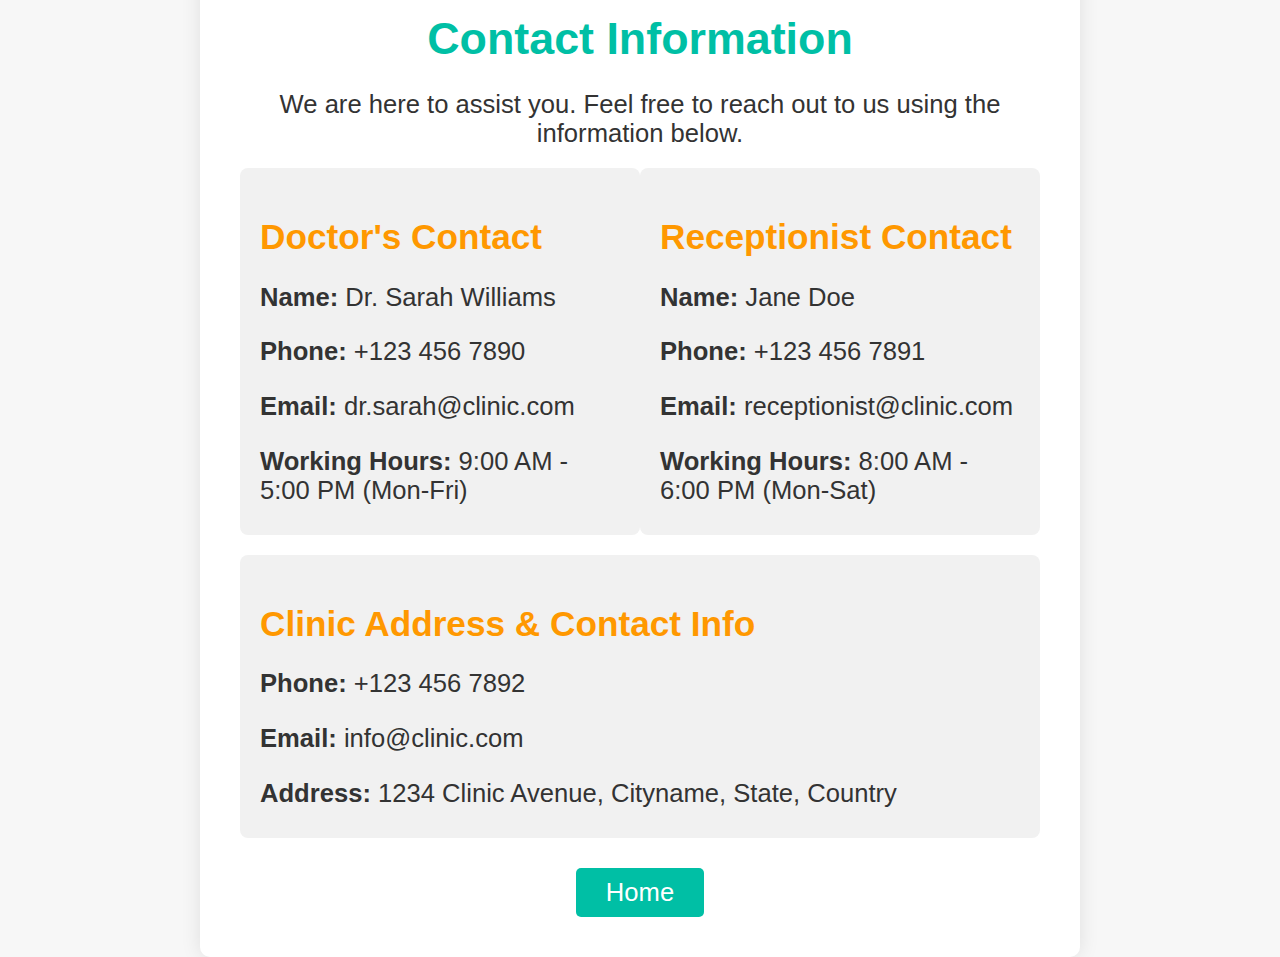
==== contact.html @ 2701c6d0 "Add files via upload" ====
<!DOCTYPE html>
<html lang="en">
<head>
    <meta charset="UTF-8">
    <meta name="viewport" content="width=device-width, initial-scale=1.0">
    <title>Contact Us</title>
    <link rel="stylesheet" href="contact.css">
</head>
<body>
    <div class="contact-container">
        <h1>Contact Information</h1>
        <p>We are here to assist you. Feel free to reach out to us using the information below.</p>

        <div class="contact-info">
            <div class="contact-item">
                <h2>Doctor's Contact</h2>
                <p><strong>Name:</strong> Dr. Sarah Williams</p>
                <p><strong>Phone:</strong> +123 456 7890</p>
                <p><strong>Email:</strong> dr.sarah@clinic.com</p>
                <p><strong>Working Hours:</strong> 9:00 AM - 5:00 PM (Mon-Fri)</p>
            </div>

            <div class="contact-item">
                <h2>Receptionist Contact</h2>
                <p><strong>Name:</strong> Jane Doe</p>
                <p><strong>Phone:</strong> +123 456 7891</p>
                <p><strong>Email:</strong> receptionist@clinic.com</p>
                <p><strong>Working Hours:</strong> 8:00 AM - 6:00 PM (Mon-Sat)</p>
            </div>
        </div>

        <div class="clinic-info">
            <h2>Clinic Address & Contact Info</h2>
            <p><strong>Phone:</strong> +123 456 7892</p>
            <p><strong>Email:</strong> info@clinic.com</p>
            <p><strong>Address:</strong> 1234 Clinic Avenue, Cityname, State, Country</p>
        </div>

        <button onclick="goToHomepage()">Home</button>
    </div>

    <script>
        function goToHomepage() {
            window.location.href = 'homepage.html';
        }
    </script>
</body>
</html>
---- contact.css ----
body {
    font-family: Arial, sans-serif;
    background-color: #f7f7f7;
    margin: 0;
    padding: 0;
    display: flex;
    justify-content: center;
    align-items: center;
    height: 100vh;
}

.contact-container {
    background-color: white;
    padding: 40px;
    border-radius: 10px;
    box-shadow: 0 0 20px rgba(0, 0, 0, 0.1);
    max-width: 800px;
    width: 100%;
    text-align: center;
}

h1 {
    color: #00bfa5;
    font-size: 2.8rem;
    margin-bottom: 20px;
}

p {
    font-size: 1.6rem;
    color: #333;
    margin-bottom: 10px;
}

.contact-info {
    display: flex;
    justify-content: space-between;
    margin: 20px 0;
}

.contact-item {
    background-color: #f1f1f1;
    padding: 20px;
    border-radius: 8px;
    width: 45%;
    text-align: left;
}

h2 {
    color: #ff9800;
    font-size: 2.2rem;
    margin-bottom: 10px;
}

.clinic-info {
    margin-top: 20px;
    background-color: #f1f1f1;
    padding: 20px;
    border-radius: 8px;
    text-align: left;
}

button {
    margin-top: 30px;
    padding: 10px 30px;
    font-size: 1.6rem;
    background-color: #00bfa5;
    color: white;
    border: none;
    border-radius: 5px;
    cursor: pointer;
    transition: background-color 0.3s ease;
}

button:hover {
    background-color: #ff9800;
}

@media (max-width: 768px) {
    .contact-info {
        flex-direction: column;
        gap: 20px;
    }

    .contact-item, .clinic-info {
        width: 100%;
    }
}
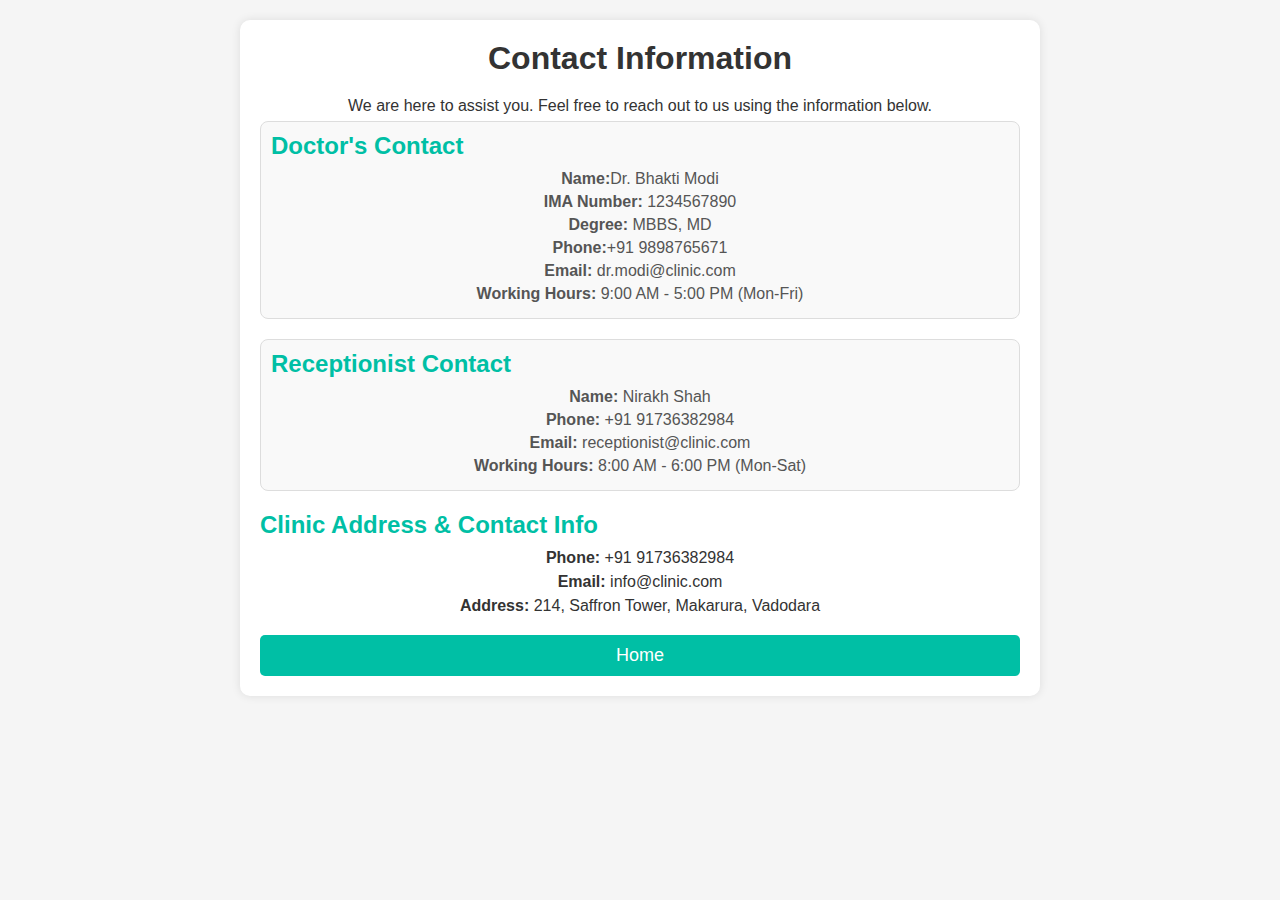
==== commit 7d87d16f: "Add files via upload" ====
--- a/contact.html
+++ b/contact.html
@@ -14,16 +14,18 @@
         <div class="contact-info">
             <div class="contact-item">
                 <h2>Doctor's Contact</h2>
-                <p><strong>Name:</strong> Dr. Sarah Williams</p>
-                <p><strong>Phone:</strong> +123 456 7890</p>
-                <p><strong>Email:</strong> dr.sarah@clinic.com</p>
+                <p><strong>Name:</strong>Dr. Bhakti Modi</p>
+                <p><strong>IMA Number:</strong> 1234567890</p>
+                <p><strong>Degree:</strong> MBBS, MD</p>
+                <p><strong>Phone:</strong>+91 9898765671</p>
+                <p><strong>Email:</strong> dr.modi@clinic.com</p>
                 <p><strong>Working Hours:</strong> 9:00 AM - 5:00 PM (Mon-Fri)</p>
             </div>
 
             <div class="contact-item">
                 <h2>Receptionist Contact</h2>
-                <p><strong>Name:</strong> Jane Doe</p>
-                <p><strong>Phone:</strong> +123 456 7891</p>
+                <p><strong>Name:</strong> Nirakh Shah</p>
+                <p><strong>Phone:</strong> +91 91736382984</p>
                 <p><strong>Email:</strong> receptionist@clinic.com</p>
                 <p><strong>Working Hours:</strong> 8:00 AM - 6:00 PM (Mon-Sat)</p>
             </div>
@@ -31,9 +33,9 @@
 
         <div class="clinic-info">
             <h2>Clinic Address & Contact Info</h2>
-            <p><strong>Phone:</strong> +123 456 7892</p>
+            <p><strong>Phone:</strong> +91 91736382984</p>
             <p><strong>Email:</strong> info@clinic.com</p>
-            <p><strong>Address:</strong> 1234 Clinic Avenue, Cityname, State, Country</p>
+            <p><strong>Address:</strong> 214, Saffron Tower, Makarura, Vadodara</p>
         </div>
 
         <button onclick="goToHomepage()">Home</button>
@@ -41,8 +43,8 @@
 
     <script>
         function goToHomepage() {
-            window.location.href = 'homepage.html';
+            window.location.href = 'index.html';
         }
     </script>
 </body>
-</html>+</html>
--- a/contact.css
+++ b/contact.css
@@ -1,87 +1,91 @@
+* {
+    margin: 0;
+    padding: 0;
+    box-sizing: border-box;
+}
+
 body {
     font-family: Arial, sans-serif;
-    background-color: #f7f7f7;
-    margin: 0;
-    padding: 0;
-    display: flex;
-    justify-content: center;
-    align-items: center;
-    height: 100vh;
+    background-color: #f5f5f5;
+    padding: 20px;
 }
 
 .contact-container {
-    background-color: white;
-    padding: 40px;
+    max-width: 800px;
+    margin: 0 auto;
+    background-color: #fff;
+    padding: 20px;
+    box-shadow: 0 0 10px rgba(0, 0, 0, 0.1);
     border-radius: 10px;
-    box-shadow: 0 0 20px rgba(0, 0, 0, 0.1);
-    max-width: 800px;
-    width: 100%;
-    text-align: center;
 }
 
 h1 {
-    color: #00bfa5;
-    font-size: 2.8rem;
+    text-align: center;
+    color: #333;
     margin-bottom: 20px;
 }
 
 p {
-    font-size: 1.6rem;
+    text-align: center;
     color: #333;
+    margin-bottom: 6px;
+}
+
+.contact-info,
+.clinic-info {
+    margin-bottom: 20px;
+}
+
+.contact-item {
+    margin-bottom: 20px;
+    padding: 10px;
+    border: 1px solid #ddd;
+    border-radius: 8px;
+    background-color: #f9f9f9;
+}
+
+.contact-item h2 {
+    margin-bottom: 10px;
+    color: #00bfa5;
+}
+
+.contact-item p {
+    margin-bottom: 5px;
+    font-size: 16px;
+    color: #555;
+}
+
+.clinic-info h2 {
+    color: #00bfa5;
     margin-bottom: 10px;
 }
 
-.contact-info {
-    display: flex;
-    justify-content: space-between;
-    margin: 20px 0;
-}
-
-.contact-item {
-    background-color: #f1f1f1;
-    padding: 20px;
-    border-radius: 8px;
-    width: 45%;
-    text-align: left;
-}
-
-h2 {
-    color: #ff9800;
-    font-size: 2.2rem;
-    margin-bottom: 10px;
-}
-
-.clinic-info {
-    margin-top: 20px;
-    background-color: #f1f1f1;
-    padding: 20px;
-    border-radius: 8px;
-    text-align: left;
-}
-
 button {
-    margin-top: 30px;
-    padding: 10px 30px;
-    font-size: 1.6rem;
+    display: block;
+    width: 100%;
+    padding: 10px;
+    font-size: 18px;
+    color: #fff;
     background-color: #00bfa5;
-    color: white;
     border: none;
     border-radius: 5px;
     cursor: pointer;
-    transition: background-color 0.3s ease;
 }
 
 button:hover {
-    background-color: #ff9800;
+    background-color: #dfb615;
 }
 
-@media (max-width: 768px) {
-    .contact-info {
-        flex-direction: column;
-        gap: 20px;
+@media (max-width: 600px) {
+    .contact-container {
+        padding: 10px;
     }
 
-    .contact-item, .clinic-info {
-        width: 100%;
+    h1 {
+        font-size: 24px;
     }
-}+
+    button {
+        font-size: 16px;
+    }
+}
